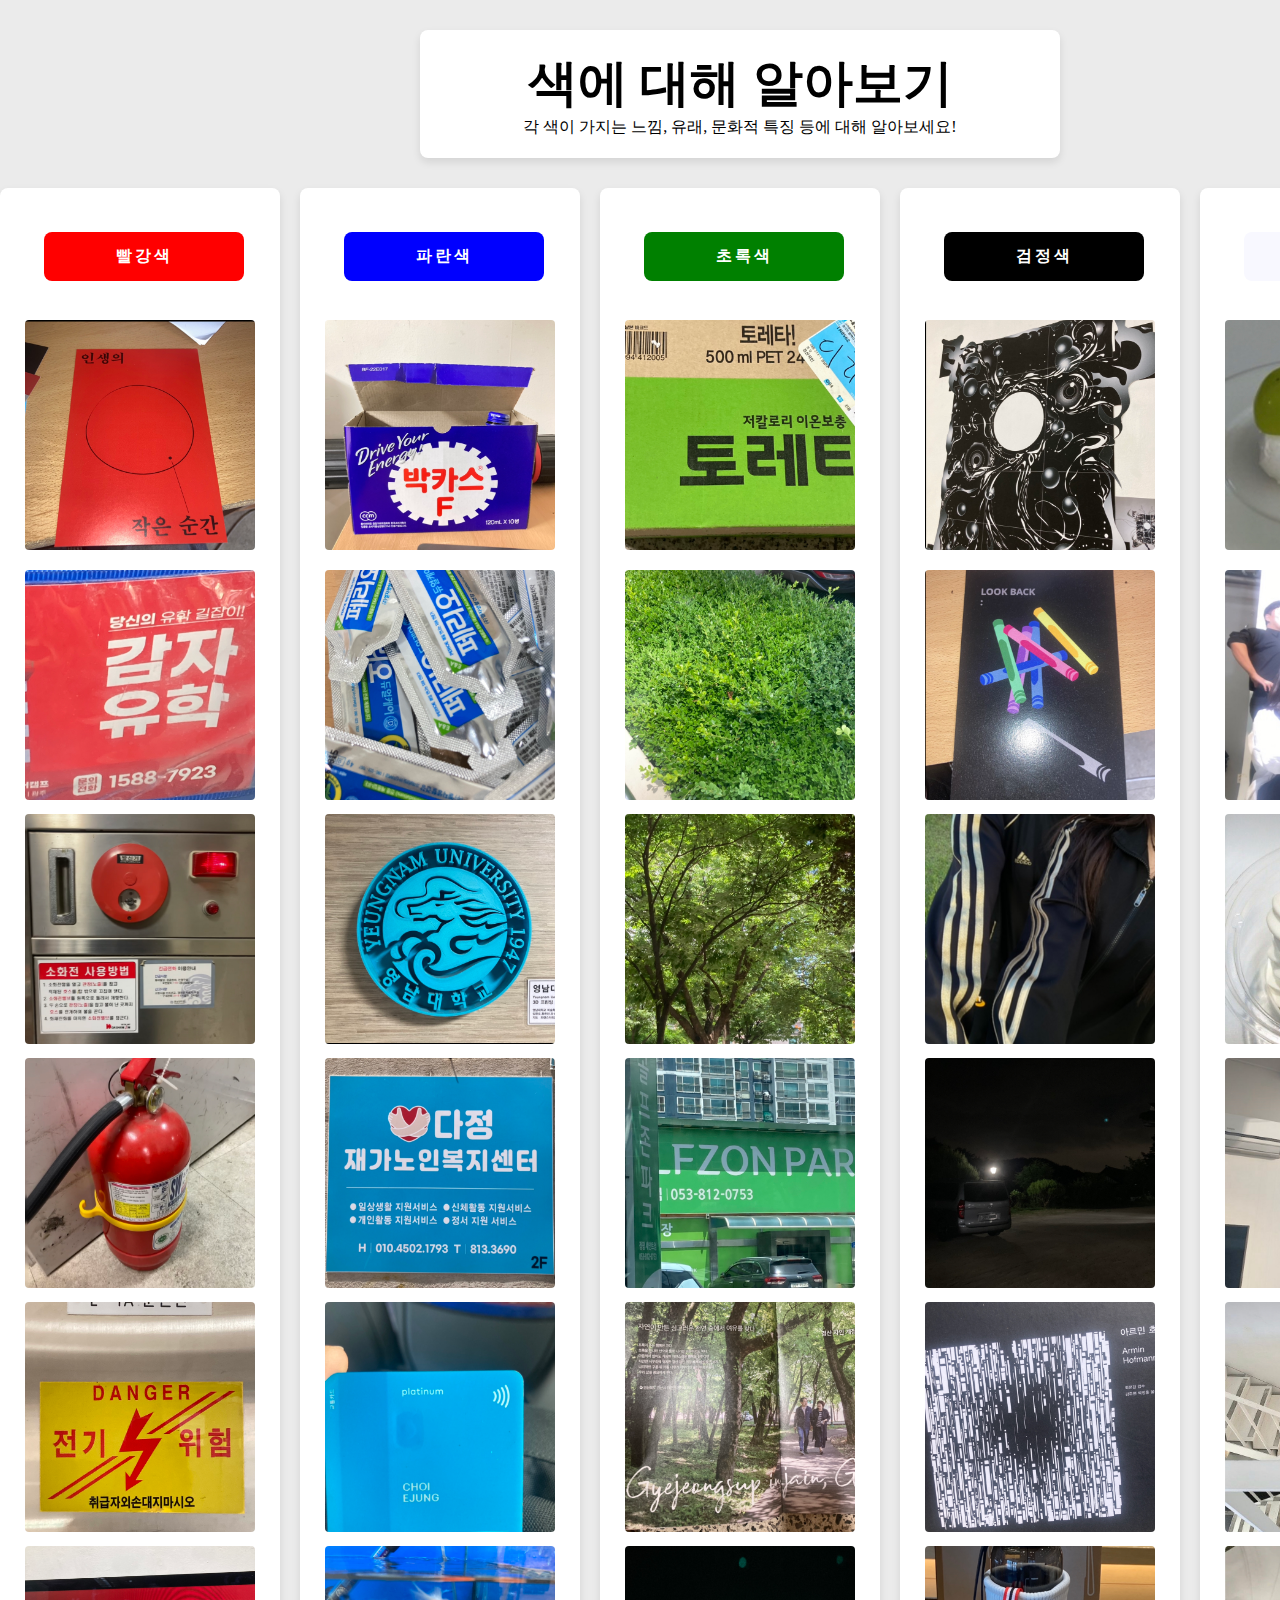
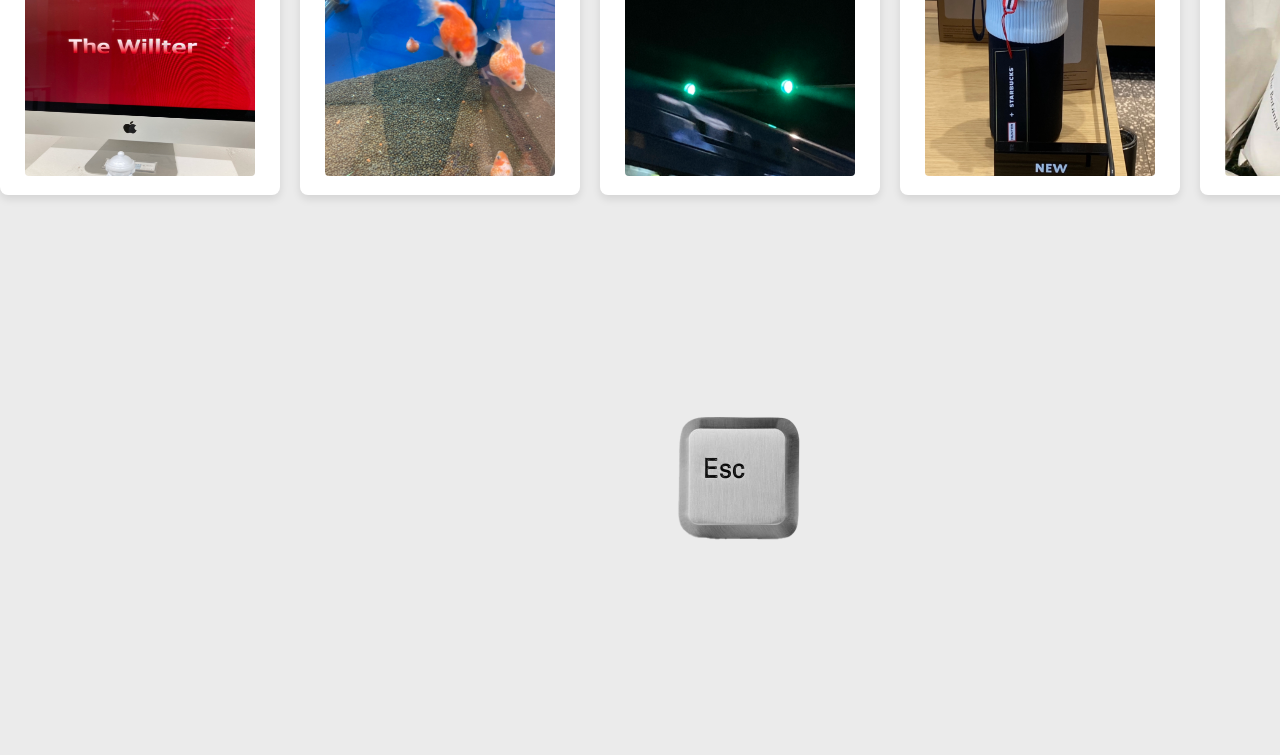
==== color.html @ 7bb92bbe "Add files via upload" ====
<!DOCTYPE html>
<html lang="ko">
	<head>
		<title>색상 분석</title>
		<meta charset="UTF-8">
		<meta name="viewport" content="width=device-width,initial-scale=1.0">
		<meta name="keyword" content=" 색상, 색상의 특징, 분석, 웹사이트">
		<meta name="description" content="색상을 분석한 글">
		<link rel="stylesheet" href="style.css">
	</head>
	<body class="colorbody">
		<header class="colorheader">
			<h1 class="colorh1">색에 대해 알아보기</h1>
			<p>각 색이 가지는 느낌, 유래, 문화적 특징 등에 대해 알아보세요!</p>
		</header>
		 <div class="colorsection">
        <div class="colorimage">
        	<a href="color2.html#1"><p class="red">빨강색</p></a>
            <img src="img3/red1.jpg" alt="Image 1">
            <img src="img3/red2.jpg" alt="Image 1">
            <img src="img3/red3.jpg" alt="Image 1">
            <img src="img3/red4.jpg" alt="Image 1">
            <img src="img3/red5.jpg" alt="Image 1">
            <img src="img3/red6.jpg" alt="Image 1">  
        </div>
        <div class="colorimage">
        	<a href="color2.html#2"><p class="blue">파란색</p></a>
        	<img src="img3/blue1.jpg" alt="Image 1">
            <img src="img3/blue2.jpg" alt="Image 1">
            <img src="img3/blue3.jpg" alt="Image 1">
            <img src="img3/blue4.jpg" alt="Image 1">
            <img src="img3/blue5.jpg" alt="Image 1"> 
            <img src="img3/b8.jpg" alt="Image 1">  
        </div>
        <div class="colorimage">
        	<a href="color2.html#3"><p class="green">초록색</p></a>
        	<img src="img3/green1.jpg" alt="Image 1">
            <img src="img3/green2.jpg" alt="Image 1">
            <img src="img3/green3.jpg" alt="Image 1">
            <img src="img3/green4.jpg" alt="Image 1">
            <img src="img3/green5.jpg" alt="Image 1">   
            <img src="img3/green6.jpg" alt="Image 1">
        </div>
        <div class="colorimage">
        	<a href="color2.html#4"><p class="black">검정색</p></a>
            <img src="img3/b1.jpg" alt="Image 1">
            <img src="img3/b2.jpg" alt="Image 1">
            <img src="img3/b3.jpg" alt="Image 1">
            <img src="img3/b4.jpg" alt="Image 1">
            <img src="img3/b5.jpg" alt="Image 1">
            <img src="img3/b6.jpg" alt="Image 1">
        </div>
        <div class="colorimage">
        	<a href="color2.html#5"><p class="white">하얀색</p></a>
        	<img src="img3/w1.jpg" alt="Image 1">
        	<img src="img3/w2.jpg" alt="Image 1">
        	<img src="img3/w3.jpg" alt="Image 1">
        	<img src="img3/w4.jpg" alt="Image 1">
        	<img src="img3/w5.jpg" alt="Image 1">
        	<img src="img3/w7.jpg" alt="Image 1">
        </div>
    </div>
    <div class="hometext">
			<img src="homeimg/esc.png" alt="은색 빛의 esc가 적힌 키보드 1개의 사진이다." class="hi1" width="200px">
		  	<div class="middle"><a href="index.html">뒤로</a></div>
	</div>
</body>
</html>
---- style.css ----
*{
	margin: 0;
	padding: 0;
	box-sizing: border-box;
}
body {
    height:100%;
    margin:0;
    background-color:white;
    display:flex;
    justify-content:center;
    align-items: center;
    text-align: center;
    flex-wrap: wrap;
}
.textbg{
    background-image: url("homeimg/file.png");
    background-repeat: no-repeat;
    background-attachment:fixed;
    background-position:center;
}
.image{
    background-image: url("img2/cameraop.png");
    background-repeat: no-repeat;
    background-attachment:fixed;
    background-position:center;
}
.mypagepp1{
    color:black;
    letter-spacing:17.0px;
    font-size: 20.0px;
    display:flex;
    justify-content:space-around;
    flex-direction:column;
    writing-mode: vertical-lr;
    position: fixed;
    left:0;
}
.mypagepp2{
    color:black;
    letter-spacing:17.0px;
    font-size: 20.0px;
    display:flex;
    justify-content:space-around;
    flex-direction:column;
    writing-mode: vertical-lr;
    position: fixed;
    right:0;
}
.mypagepp3{
    color:white;
    background-color: black;
    letter-spacing:46.0px;
    font-size:15.0px;
    display:flex;
    justify-content:space-around;
    flex-direction:column;
    writing-mode: vertical-lr;
    position: fixed;
    margin:25px;
    margin-top: 0px;
    height:100vh;
    left:0;
}
.mypagepp4{
    color:white;
    background-color: black;
    letter-spacing:46.0px;
    font-size:15.0px;
    display:flex;
    justify-content:space-around;
    flex-direction:column;
    writing-mode: vertical-lr;
    position: fixed;
    margin:25px;
    margin-top:0px;
    height: 100vh;
    right:0;
}
.img2{
    height: 400px;
    margin:0px;
    margin-top:40px;
  border-radius: 15px;
  box-shadow: 0px 4px 8px rgba(0, 0, 0, 0.8);
}
.img3{
    margin-top:40px;
}
.imagepp{
    word-break: keep-all;
    color: black;
    padding:40px;
    letter-spacing:3.3px;
    line-height:2.0;
    font-size:19.0px;
    text-align: center;
    width:900px;
    display:flex;
    flex-direction: column;
    justify-content:left;
    text-align: left;
    margin:5px;
    white-space: pre-line;
}
.imagepp1{
    word-break: keep-all;
    color: black;
    padding:40px;
    letter-spacing:3.3px;
    line-height:2.0;
    font-size:19.0px;
    text-align: center;
    width:900px;
    display:flex;
    flex-direction: column;
    justify-content:left;
    text-align: left;
    white-space: pre-line;
}
.imagepic{
    width:1000px;
    padding:40px;
    margin:250px;
    border-bottom: 2px dotted black;
}
.image2{
    display: flex;
    flex-wrap: wrap;
    justify-content: flex-start;
    align-items:flex-start;
    width: 100vw;
    background-color:rgba(0, 0, 0, 0.1);

}
.hi{
    margin:20px;
    margin-top:0px;
}

.hi{
  opacity:1;
  display:block;
  width:500px;
  height:auto;
  margin:230px;
  transition: .5s ease;
  backface-visibility: hidden;
}
.hi1{
  opacity:1;
  display:block;
  width:300px;
  height:auto;
  margin:30px;
  transition: .5s ease;
  backface-visibility: hidden;
}
.middle{
  transition: .5s ease;
  opacity:0;
  position: absolute;
  width:90px;
  padding: 20px;
  top:50%;
  left:50%;
  font-size: 20px;
  transform: translate(-50%, -50%);
  -ms-transform: translate(-50%, -50%)
}
.hometext{
  position: relative;
  margin:100px;
}
.hometext:hover .hi {
  opacity: 0.3;
}
.hometext:hover .middle{
  opacity:1;
}
.hometext:hover .hi1 {
  opacity: 0.3;
}

.imagetext{
    position: relative;
    margin-top:0px;
}
.imagetext:hover .imgicon {
  opacity: 0.3;
}
.imagetext:hover .imga{
  opacity:1;
}
.imgicon{
    opacity:1;
    width:250px;
    height:auto;
    margin:0px;
    transition: .5s ease;
    backface-visibility: hidden;
}
.imgarticle{
    display:flex;
    flex-direction:row;
    flex-wrap: wrap;
    align-items: center;
}
.imga{
    margin:50px;
    margin-top:0px;
    transition: .5s ease;
    opacity: 0;
    position: absolute;
    width:250px;
    padding: 20px;
    top:50%;
    left:30%;
    transform: translate(-50%, -50%);
    -ms-transform: translate(-50%, -50%)
}
.homep{
    margin: 20px;
    background-color: ghostwhite;
    width: 100vw;
    padding:5px;
    letter-spacing:20px;
}
.footer{
    display: flex;
    justify-content: center;
    align-items: center;
    flex-direction:column;
    margin:20px;
    width:600px;
    padding:5px;
    letter-spacing:5px;
}
.box{
    background-color:white;
    color: black ;
    margin:150px;
    width: 870px;
    height: 860px;
    border: 1px solid black;
    opacity: 0.8;

}
.box img{
    position: absolute;
    left: 50%;
    transform: translate(-50%,-50%);
    max-width: 100%;
    height: auto;
}
header {
    display:flex;
    justify-content:center;
    align-items: center;
    text-align: center;
    flex-direction:column;
    margin:30px;
    padding:30px;
    flex-wrap: wrap;

}
.image2article{
    width:1000px;
    display:flex;
    justify-content:center;
    align-items: center;
    text-align: center;
    flex-direction:column;
    margin-left:350px;
 }

h1{
	font-size:50px;
    margin: 30px;
}
.imgh1{
    font-size:40px;
    margin:60px;
    letter-spacing:10.0px;
}
.text {
    background-color:white;
    color:black;
    padding: 5px;
    word-break: keep-all;
    letter-spacing:3.3px;
    line-height: 1.8;
    font-size:17.0px;
}
.text1{
    padding: 5px;
    word-break: keep-all;
    letter-spacing:2.5px;
    line-height: 1.8;
    font-size:17.0px;
}
.part1{
    display: flex;
    justify-content: space-around;
    flex-wrap: wrap;
    margin: 70px;
    margin-top:250px;
    margin-bottom:0px;
    border-bottom: 2px solid #ddd;
    list-style: none;
}
li{
    padding:18px;
}

.name {
    display:flex;
    justify-content:space-around;
    flex-direction:column;
    writing-mode: vertical-lr;
    margin:60px;
    margin-top: 0px;
}
a{
    color:black;
    text-decoration:none !important;
    letter-spacing:3px;
    line-height: 1.8;
    word-break: keep-all;
}
a:hover{
    color:black;
    text-decoration:none !important;
}

.pic{
    padding:20px;
    display: flex;
    flex-direction: column;
    align-items:center;
    position: relative;
    transition: transform 0.3s ease;
    height:353px;

}

.pic::after {
    content: "";
    border-left: 1px dotted; black;
    height:300px;
    position: absolute;
    left:100%;
    top: 0;
    transform: translateX(10%);
    pointer-events: none;

}
.pic:last-child::after {
    content: none;
}

.pic:hover {
    transform: translateX(12px);
    font-size:30px;
    background-color: white;
}

.body2{
    background-color:white;
}
.index2 {
    position: fixed;
    top: 0;
    width: 100vw;
    display: flex;
    color: white;
}

.index2 a {
    flex: 1;
    color:black;
    text-align: center;
    padding: 14px 20px;
    text-decoration: none;
    font-size: 17px;
}

.index2 a:hover {
    background-color:black;
    color:white;

    font-size:17px;
}
.index3 {
    position:fixed;
    top: 0;
    left: 0;
    display: flex;
    flex-direction:column; 
    justify-content: flex-start;
    align-items: flex-start;
    background-color: rgb(255,255, 255, 0.5);
    top: 0;
    width:200px;
    height: 100vh;
}
.index3 a {
    flex: 1;
    color:black;
    text-align: center;
    padding: 14px 20px;
    text-decoration: none;
    font-size: 17px;
}

.index3 a:hover {
    background-color:black;
    color:white;
}

.gallery {
    display: flex;
    margin: 30px;
    white-space: nowrap;
    width:100vw; 
}
.item {
    flex: 0 0 auto;
    margin:50px;
}

.item img {
    height: 400px;
    width:310px;
    display: block;
    margin:10px;
}

.pp {
    color: black;
    word-break: keep-all;
    color: black;
    letter-spacing:3.3px;
    line-height: 1.8;
    font-size:18.0px;
    text-align: center;
    width:320px;
    display:flex;
    flex-direction: column;
    justify-content:left;
    text-align: left;
    height:600px;
    margin: 10px;
    padding:0px;
    white-space: pre-line;
}
.pp1{
    width:630px;
    word-break: keep-all;
    color: black;
    letter-spacing:3.3px;
    line-height: 1.8;
    font-size:18.0px;
    text-align: center;
    display:flex;
    flex-direction: column;
    justify-content:left;
    text-align: left;
    height:600px;
    margin: 20px;
    padding:6px;
    white-space: pre-line;
    color: black;
}
.pp2{
    width:400px;
    word-break: keep-all;
    color:black;
    letter-spacing:3.3px;
    line-height: 1.8;
    font-size:18.0px;
    text-align:center;
    display:flex;
    flex-direction: column;
    justify-content:left;
    text-align: left;
    height:300px;
    padding:20px;
    white-space: pre-line;
    color:black;
}
.text4{
    background-color:ghostwhite;
    color:black;
    padding: 5px;
    margin-top: 60px;
    word-break: keep-all;
    letter-spacing:3.3px;
    line-height: 1.8;
    font-size:17.0px;
}
h2{
    font-size:25px;
    letter-spacing:2.6px;
    line-height:1.8;
    margin:15px;
    color:black;
}
h3{
    font-size:25px;
    width: 100px;
    letter-spacing:2.6px;
    line-height: 1.8;
    margin:0px;
    color: black; 
}

.colorbody {
    margin: 0;
    padding: 0;
    display: flex;
    flex-direction: column;
    align-items: center;
    background-color:rgba(216, 216, 216, 0.5);
}
.colorheader {
    width:50vw;
    text-align:center;
    color:black;
    background-color: white;
    padding: 20px;
    border-radius:8px;
    box-shadow: 0 4px 8px rgba(0, 0, 0, 0.1);
}
.colorh1{
    margin:0;
    word-break: keep-all;
}

.colorsection {
    display: grid;
    grid-template-columns: repeat(5, 1fr);
    gap:20px;
    padding:0px;
}

.colorimage {
    width:280px;
    margin:0px;
    background:white;
    border-radius:8px;
    box-shadow: 0 4px 8px rgba(0, 0, 0, 0.1);
    text-align: center;
    padding:10px;
}
.colorimage img {
    width: 230px;
    height:230px;
    margin: 5px 0;
    margin: 5px 0;
    border-radius: 4px;
}
.colorimage p {
    margin:34px;
    width: 200px;
    padding: 10px;
    font-weight: bold;
    border-radius:8px;
    transition: transform 0.3s ease;
}

.colorimage p:hover {
        transform: scale(1.27);
}
.red { 
    background-color: red; 
    color: white;
}
.blue { 
    background-color: blue;
    color:white; }
.green { 
    background-color: green;
    color:white; }
.black { 
    background-color: black;
    color:white; }
.white { 
    background-color:ghostwhite; 
    color:black; 
}

.color2body{
    margin: 0;
    padding: 0;
    display: flex;
    justify-content: center;
    align-items: center;
    min-height:100vh;
}

.colorcontainer {
    display: grid;
    grid-template-columns: repeat(4, 1fr);
    grid-template-rows: repeat(4, 1fr);
    gap:15px;
    margin:200px;
    width:850px;
    height:750px;

}

.color2headerred {
    grid-column: 1 / 5;
    background-color:red;
    color: white;
    display:flex;
    justify-content: center;
    align-items: center;
    font-size: 2em;
    padding:20px;
    border-radius: 8px;
}
.color2headerblue {
    grid-column: 1 / 5;
    background-color:blue;
    color: white;
    display: flex;
    justify-content: center;
    align-items: center;
    font-size: 2em;
    padding:20px;
    border-radius: 8px;
}
.color2headergreen {
    grid-column: 1 / 5;
    background-color:green;
    color: white;
    display: flex;
    justify-content: center;
    align-items: center;
    font-size: 2em;
    padding:20px;
    border-radius: 8px;
}
.color2headerblack {
    grid-column: 1 / 5;
    background-color:black;
    color: white;
    display: flex;
    justify-content: center;
    align-items: center;
    font-size: 2em;
    padding: 20px;
    border-radius: 8px;
}
.color2headerwhite{
    grid-column: 1 / 5;
    background-color:ghostwhite;
    color:black;
    display: flex;
    justify-content: center;
    align-items: center;
    font-size: 2em;
    padding: 20px;
    border-radius: 8px;
}

.c {
    grid-column: 1 / 3;
    grid-row: 4 / 5;
    background-color:white;
    border-radius: 8px;
}

.c2 {
    grid-column: 3 / 5;
    grid-row: 2 / 3;
    background-color:white;
    border-radius: 8px;
}

.c3 {
    grid-column: 3 / 4;
    grid-row: 3 / 5;
    background-color: white;
     border-radius: 8px;
}

.c4 {
    grid-column: 4 / 5;
    grid-row: 3 / 5;
    background-color:white;
    color:black;
    border-radius: 8px;
}

.c5 {
    grid-column: 1 / 3;
    grid-row: 2 / 3;
    background-color:white;
    color: black;
    border-radius: 8px;
}

.section {
    display: flex;
    flex-direction: column;
    justify-content: center;
    align-items: flex-start;
    text-align: center;
    padding: 20px;
    border-radius: 8px;
    box-shadow: 0 4px 8px rgba(0, 0, 0, 0.1);
}
.color2p {
    font-weight: bold;
    margin:10px;
    font-size: 20.0px;
    word-break: keep-all;
    letter-spacing:2.8px;
    line-height: 1.8;
}

.color2pp {
    margin:10px;
    text-align: left;
    word-break: keep-all;
    letter-spacing:2.9px;
    line-height:1.5;
}
.color2ppp{
    margin:10px;
    padding:20px;
    list-style: none;
    text-align:left;
    word-break: keep-all;
    letter-spacing:2.9px;
    line-height:1.5;

}
.colorlink{
    background-color: black;
    color: white;
    padding:10px;
    border-radius:8px;
    letter-spacing:2.3px;
    transition: transform 0.5s ease;
    margin-bottom: 30px;
}
.colorlink2{
    background-color:lightgrey;
    color:white;
    padding:10px;
    border-radius:8px;
    letter-spacing:2.3px;
    transition: transform 0.5s ease;
    margin-bottom:30px;
    margin: 40px;
}
.navbarcolor {
    position: fixed;
    top: 0;
    width:100vw;
}

.navcolorlist {
    list-style-type: none;
    margin: 0;
    background-color:rgba(0, 0, 0, 0.2);
    padding:20px;
    display: flex;
    justify-content: space-around;
}

.navcolor {
    flex: 1;
    text-align: center;
}

.navcolor a {
    display: block;
    width:100px;
    height:100px;
    border-radius:50px;
    margin-left:100px;
    text-align: center;
    text-decoration: none;
}

.navcolor a:hover {
    background-color: #ddd;
}
@media screen and (max-width:750px) {
     .box{
        color: black;
        margin:40px;
        width:70vw;
        height:1070px;
        flex-wrap:wrap;
    }
    .box img{
        position: absolute;
        top: %;
        left:50%;
        transform: translate(-50%,-50%);
        max-width: 100%;
        height: auto;
    }
    .part1{
        margin:5px;
        margin-top:250px;
    }
    li{
        padding:0px;
    }
    .name {
        margin:0px;
        margin-top: 0px;
    }
    .pic{
        margin:1px;
        padding:0px;
        display: flex;
        flex-direction: column;
        align-items:center;
        position: relative;
        transition: transform 0.3s ease;
        height:353px;

    }
    .pic:hover {
    transform: translateX(15px);
    font-size:20px;
    }

    item {
    flex: 0 0 auto;
    margin:20px;
    mar
    }

.item img {
    height:250px;
    width:180px;
    display: block;
    margin:10px;
    }

    .pp {
    color: black;
    word-break: keep-all;
    color: black;
    letter-spacing:3.3px;
    line-height: 1.8;
    font-size:13.0px;
    text-align: center;
    width:180px;
    display:flex;
    flex-direction: column;
    justify-content:left;
    text-align: left;
    height:500px;
    margin: 10px;
    padding:0px;
    white-space: pre-line;
}
.pp1{
    width:250px;
    word-break: keep-all;
    color: black;
    letter-spacing:3.3px;
    line-height: 1.8;
    font-size:13.0px;
    text-align: center;
    display:flex;
    flex-direction: column;
    justify-content:left;
    text-align: left;
    height:500px;
    margin: 20px;
    padding:6px;
    white-space: pre-line;
    color: black;
}
.pp2{
    width:250px;
    word-break: keep-all;
    color:black;
    letter-spacing:3.3px;
    line-height: 1.8;
    font-size:13.0px;
    text-align:center;
    display:flex;
    flex-direction: column;
    justify-content:left;
    text-align: left;
    height:300px;
    padding:20px;
    white-space: pre-line;
    color:black;
    }
.imgarticle{
    display:flex;
    flex-direction:column;
    flex-wrap: wrap;
    align-items: center;
    }
.index3{
    width:0px;
    margin:0px;
    height:100vh;
}
.index3 a{
    font-size:13.0px;
}
.image2article{
    margin-left:100px;
    width:350px;
    }
.imagepp{
    width:220px;
    padding:5px;
    margin:0px;
    margin-top:40px;
    font-size:15.0px;
    word-break: keep-all;
    }
.imagepp1{
    width:220px;
    padding:5px;
    margin:0px;
    margin-top:40px;
    font-size:15.0px;
    word-break: keep-all;
    }

.imagepic{
    width:220px;
    padding:5px;
    }  
.image2{
     background-size:auto 100vh;
} 
.img2{
    width:220px;
    height: 300px;
}
.imgh1{
    width:200px;
    font-size:30px;
    margin:0px;
    word-break: keep-all;
}
.hi{
    margin:20px;
    margin-top:0px;
}
.hi{
  opacity:1;
  display:block;
  width:300px;
  height:auto;
  margin:230px;
  transition: .5s ease;
  backface-visibility: hidden;
    }
 .index2 {
    top: 0;
    width: 100vw;
    display: flex;
    color: white;
    }

    .colorcontainer {
        flex-wrap: wrap; 
        white-space: normal; 
        display: grid;
        grid-template-columns: repeat(4, 1fr);
        grid-template-rows: repeat(4, 1fr);
        gap:15px;
        margin-bottom:700px;
        margin-left: 5px;
        margin-right: 5px;
        width:500px;
        height:600px;


    }
    .colorimage {
        text-align: center;
        margin-bottom: 20px; 
    }

    .colorimage a {
        display: block;
        margin-bottom: 10px; 
    }

    .colorimage img {
        max-width: 100%; 
        height: auto; 
    }

    .colorimage p {
        margin: 0; 
    }
.color2headerred,
.color2headerblue,
.color2headergreen,
.color2headerblack,
.color2headerwhite {
        font-size: 1.5em;
        padding: 10px;
    }

    .section {
        padding: 10px;
    }

    .color2p {
        font-size: 16px;
    }

    .colorimage {
        width: 100%;
    }

    .colorimage img {
        width: 100%; 
        height: auto; 
    }

    .colorimage p {
        margin: 10px;
        font-size: 12px;
    }

    .colorlink,
    .colorlink2 {
        margin: 20px 0;
    }
    .navbarcolor {
        position: fixed; 
        top: 0;
        background-color: rgba(255, 255, 255, 0.7); /
        width: 100%;
        z-index: 999;
    }

    .navcolorlist {
        justify-content: space-around; 
    }

    .navcolor a {
        width: auto;
        height: 50px; 
        margin: 0; 
    }

    .navcolor a:hover {
        background-color: transparent;
    }

}
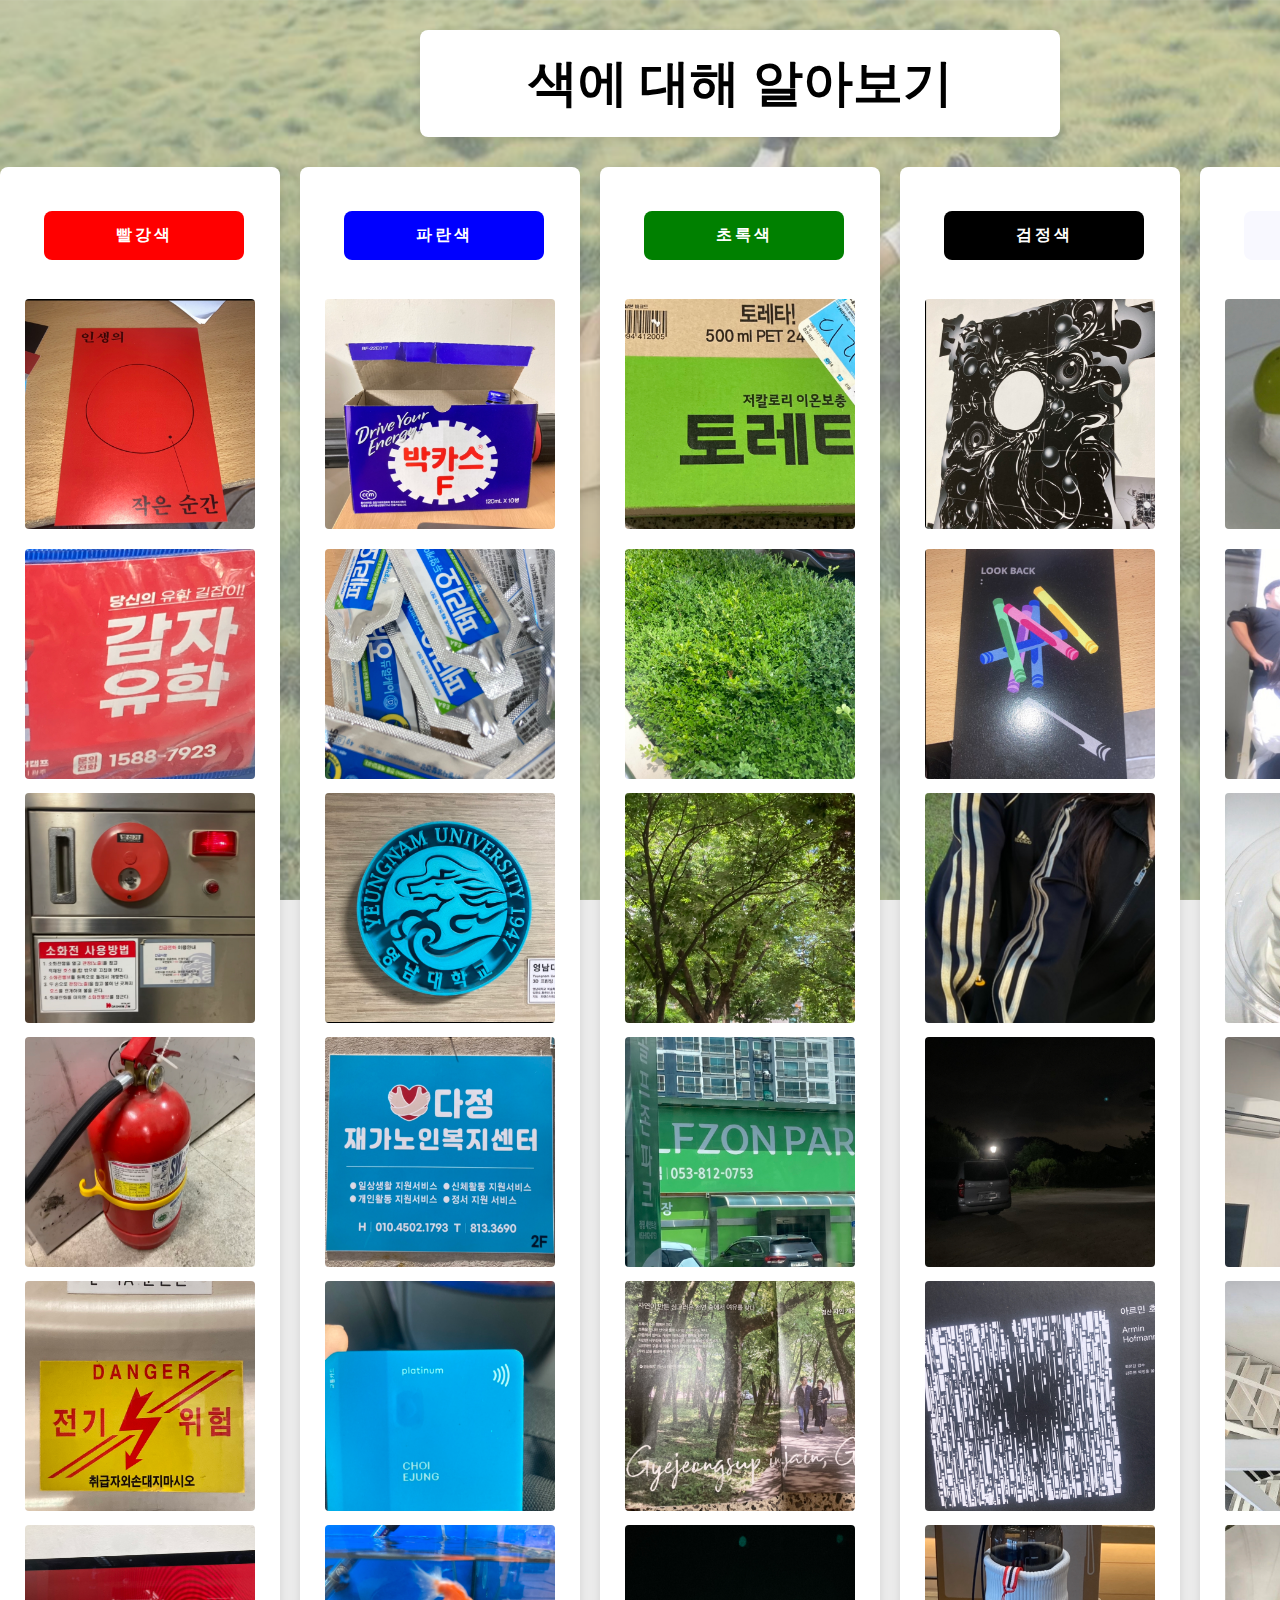
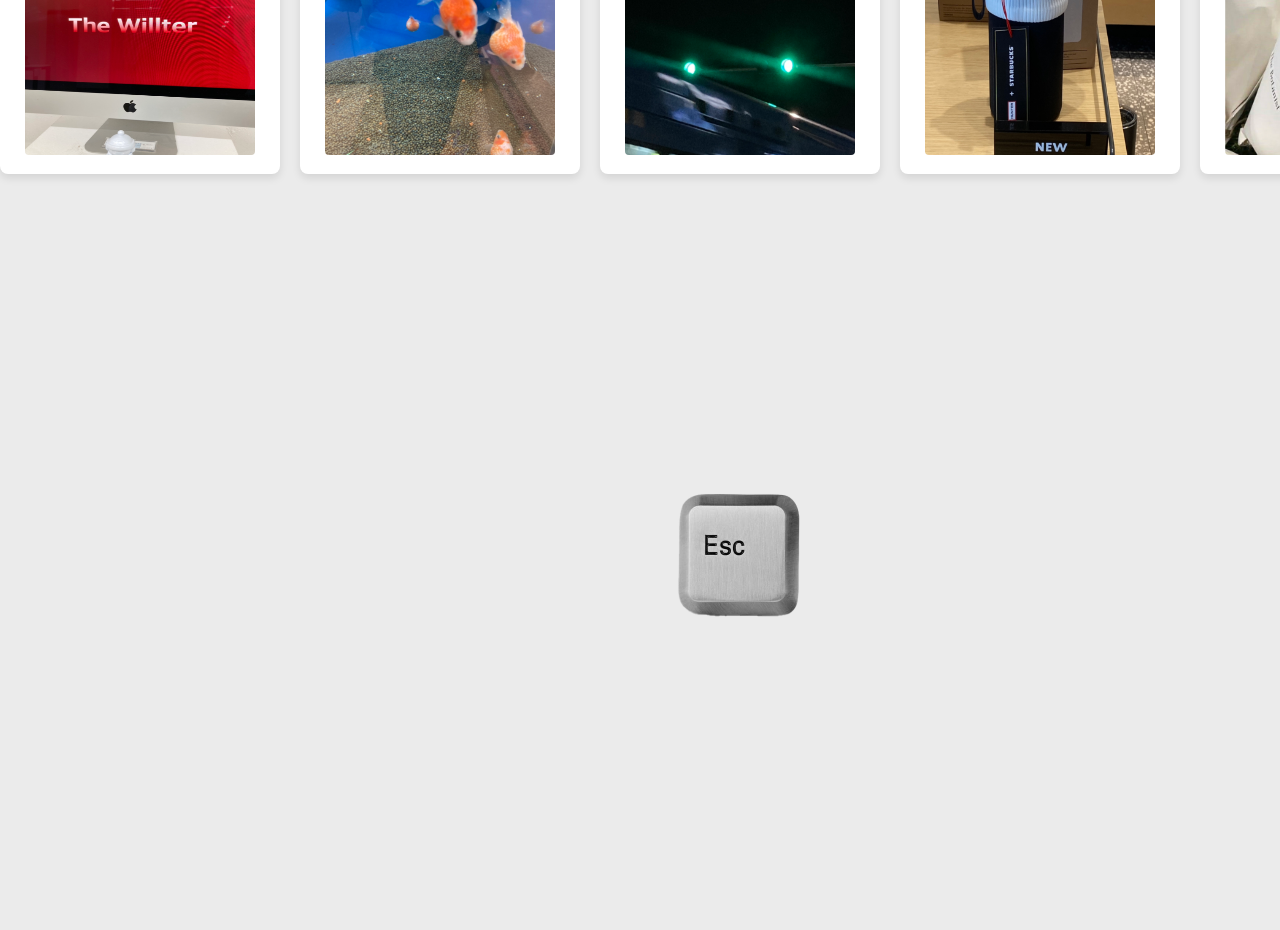
==== commit 5bfb1467: "Add files via upload" ====
--- a/color.html
+++ b/color.html
@@ -11,7 +11,6 @@
 	<body class="colorbody">
 		<header class="colorheader">
 			<h1 class="colorh1">색에 대해 알아보기</h1>
-			<p>각 색이 가지는 느낌, 유래, 문화적 특징 등에 대해 알아보세요!</p>
 		</header>
 		 <div class="colorsection">
         <div class="colorimage">
--- a/style.css
+++ b/style.css
@@ -3,6 +3,213 @@
 	padding: 0;
 	box-sizing: border-box;
 }
+.form2body{
+    margin: 0;
+    padding: 0;
+    height: 100%;
+    display: flex;
+    flex-direction: column;
+}
+
+.form2container {
+    display: flex;
+    flex-direction:column;
+    height:100vh;
+}
+
+.form2top-section {
+    flex: 1;
+    display: flex;
+    background-color:rgba(255, 255, 255, 0.2);
+    padding: 20px;
+    align-items: center;
+    white-space: nowrap;
+}
+.form2top-section h1{
+    border-bottom: 2px dotted black;
+    padding-bottom: 5px;
+    text-align: left;
+    word-break: keep-all;
+}
+
+.form2top-section img {
+    height:20vh;
+    margin-left:200px;
+    border-radius: 10px;
+    transition: transform 0.3s ease;
+}
+
+.form2top-section img:hover {
+    transform: scale(1.5);
+}
+.formtopic  {
+    overflow-wrap: break-word;
+    margin: 300px;
+    margin-top: 0px;
+    margin-right:0px;
+
+}
+.form2bottom-section {
+    padding:20px;
+    line-height: 1.6;
+    letter-spacing: 1.5px;
+    display: flex;
+    white-space: nowrap;
+    text-align: left;
+}
+.form2bottom-section .formtopic p {
+    margin: 10px 0;
+}
+.form2bottom-section .formtopic {
+    flex: 0 0 auto;
+    width:40vw; 
+    margin-right: 20px; 
+    background-color: rgba(255, 255, 255, 0.5);
+    padding: 10px;
+    border-radius:35px;
+    box-shadow: 0 0 10px rgba(0,0,0,0.1);
+    word-wrap: break-word; 
+    overflow-wrap: break-word; 
+    white-space: normal; 
+    flex-direction: column;
+    align-items: flex-start; 
+    justify-content: center; 
+}
+
+.form2bottom-section .formtopic h2 {
+    margin-top: 0;
+    color: black;
+    border-bottom: 2px dotted black;
+    padding-bottom: 5px;
+    text-align: left;
+    font-size: 26.0px;
+    word-break: keep-all;
+}
+
+.form2bottom-section p {
+    text-align: left;
+    margin-bottom:1em;
+    padding:15px;
+    line-height:2.0;
+    letter-spacing: 2.5px;
+    word-break: keep-all;
+    font-size:21.0px;
+
+}
+.form2bottom-section .formtopic > div {
+    max-height: 200px; 
+
+}
+
+.formscroll-indicator {
+    position: fixed;
+    bottom: 10px;
+    left: 50%;
+    transform: translateX(-50%);
+    background-color: rgba(0, 0, 0, 0.7);
+    color: white;
+    padding: 5px 10px;
+    border-radius: 5px;
+    font-size: 14px;
+}
+.form2ul{
+    list-style: none;
+    padding:15px;
+    font-size:21.0px;
+
+}
+.formtopicimg {
+    width: 20vw;
+    margin: 50px auto; 
+    height: auto;
+    display: block;
+}
+
+.formbody{
+    margin: 0;
+    padding: 0;
+    display:flex;
+    justify-content: center;
+    align-items: center;
+    overflow-y: scroll;
+    height:80vh;
+    background-image: url("img4/bg55.png");
+    background-repeat: no-repeat;
+    background-attachment:fixed;
+    background-position:center;
+    background-size: cover;
+}
+.form2body{
+    background-image: url("img4/bg55.png");
+    background-repeat: no-repeat;
+    background-attachment:fixed;
+    background-position:center;
+    background-size: cover;
+}
+.formp {
+  clear: both; 
+  width: 100%;
+  text-align: center; 
+}
+
+.formpp {
+    display: inline-block; 
+    margin-right: 10px; 
+    background-color:rgba(255,255, 255,0.6);
+    padding: 1vw;
+    margin-top: 6vw;
+    margin: 3vw;
+    border-radius:2vw;
+    font-size:1.3vw;
+    color: black;
+    transition: color 0.3s ease; 
+}
+
+.formpp:hover {
+  color:darkgreen; 
+  background-color: white;
+  box-shadow: 0px 1px 30px 20px white;
+}
+
+
+    .formimgs{
+    display: grid;
+    grid-template-columns: repeat(5, 1fr);
+    gap: 10px;
+    background-color:rgba(255,255, 255,0.6);
+    height:40vh;
+    border-radius:3vw;
+    padding: 3vw;
+    margin-top: 6vw;
+    margin: 3vw;
+
+}
+.formimgs div {
+    display: flex;
+    justify-content: center;
+    align-items: center;
+}
+
+    .formimgs img {
+    gap: 20px;
+    width:14vw;
+    height:14vh;
+    object-fit:cover;
+    border-radius:4vw;
+}
+.formh1{
+    color:black;
+    text-shadow:
+      0 0 5px #fff,
+      0 0 10px #fff,
+      0 0 20px #fff,
+      0 0 40px #fff,
+      0 0 80px #fff,
+      0 0 90px #fff,
+      0 0 100px #fff,
+      0 0 200px #fff;
+
+}
 body {
     height:100%;
     margin:0;
@@ -13,39 +220,139 @@
     text-align: center;
     flex-wrap: wrap;
 }
-.textbg{
-    background-image: url("homeimg/file.png");
+.homepage{
+    background-image: url("homeimg/bg2.png");
     background-repeat: no-repeat;
     background-attachment:fixed;
     background-position:center;
-}
-.image{
-    background-image: url("img2/cameraop.png");
+    background-size: cover;
+}
+.body2{
+    background-image: url("img/bg1.png");
     background-repeat: no-repeat;
     background-attachment:fixed;
     background-position:center;
+    background-size: cover;
+}
+.textbg{
+    background-image: url("img/bg11.png");
+    background-repeat: no-repeat;
+    background-attachment:fixed;
+    background-position:center;
+    background-size: cover;
+}
+.image2{
+    background-image: url("img2/bg3.png");
+    background-repeat: no-repeat;
+    background-attachment:fixed;
+    background-position:center;
+    background-size: cover;
+}
+.colorbody{
+    background-image: url("img3/bg4.png");
+    background-repeat: no-repeat;
+    background-attachment:fixed;
+    background-position:center;
+    background-size: cover;
+}
+.color2body{
+    background-image: url("img3/bg4.png");
+    background-repeat: no-repeat;
+    background-attachment:fixed;
+    background-position:center;
+    background-size: cover;
+}
+.homepageh{
+    padding:28px;
+    margin:10px;
+    margin-left:0px;
+    font-size:25.0px;
+    word-break: keep-all;
+    border: 2px solid white;
+    border-radius:50px;
+    position: fixed;
+    top:0;
+    color: white;
+}
+.homepagefp{
+    width: 1.2vw;
+    padding-top: 1.2vw;
+    height:12vw;
+    margin:0.3vw;
+    margin-left:0px;
+    font-size:1.0vw;
+    border: 1px dotted black;
+    border-radius:60px;
+    background-color: rgba(255,255, 255,0.5);
+}
+.homepagefp2{
+    width: 1.2vw;
+    padding-top: 1.2vw;
+    height:12.6vw;
+    margin:0.3vw;
+    margin-left:0px;
+    font-size:1.0vw;
+    border: 1px dotted black;
+    border-radius:60px;
+    justify-content:space-around;
+    flex-direction:column;
+    writing-mode: vertical-lr;
+    background-color: rgba(255,255, 255,0.5);
+}
+.homesection{
+    position:fixed;
+    top:6vw;
+    display: flex;
+    flex-direction:column;
+}
+.homesection2{
+    position:fixed;
+    top:3vw;
+    left:80vw;
+    display: flex;
+    flex-direction:column;
+}
+.textbg{
+    background-image: url("img/bg1.png");
+    background-repeat:no-repeat;
+    background-attachment:fixed;
+    background-position:center;
+    background-size: cover;
+    
+}
+.image{
+    background-image: url("img2/bg.png");
+    background-repeat: no-repeat;
+    background-attachment:fixed;
+    background-position:center;
+    background-size: cover;
 }
 .mypagepp1{
     color:black;
     letter-spacing:17.0px;
     font-size: 20.0px;
+    height: 100vh;
     display:flex;
     justify-content:space-around;
     flex-direction:column;
     writing-mode: vertical-lr;
     position: fixed;
     left:0;
+    margin: 0px;
+    background-color: white;
 }
 .mypagepp2{
     color:black;
     letter-spacing:17.0px;
     font-size: 20.0px;
     display:flex;
+    height: 100vh;
     justify-content:space-around;
     flex-direction:column;
     writing-mode: vertical-lr;
     position: fixed;
     right:0;
+    background-color: white;
 }
 .mypagepp3{
     color:white;
@@ -61,6 +368,7 @@
     margin-top: 0px;
     height:100vh;
     left:0;
+
 }
 .mypagepp4{
     color:white;
@@ -81,6 +389,7 @@
     height: 400px;
     margin:0px;
     margin-top:40px;
+    margin-bottom: 20px;
   border-radius: 15px;
   box-shadow: 0px 4px 8px rgba(0, 0, 0, 0.8);
 }
@@ -88,6 +397,25 @@
     margin-top:40px;
 }
 .imagepp{
+    word-break: keep-all;
+    color: black;
+    background-color: rgba(255, 255,255,0.6);
+    border-radius: 15px;
+    box-shadow: 0px 4px 20px rgba(255, 255, 255, 0.5);
+    padding:40px;
+    letter-spacing:3.3px;
+    line-height:2.0;
+    font-size:19.0px;
+    text-align: center;
+    width:900px;
+    display:flex;
+    flex-direction: column;
+    justify-content:left;
+    text-align: left;
+    margin:5px;
+    white-space: pre-line;
+}
+.imagepp1{
     word-break: keep-all;
     color: black;
     padding:40px;
@@ -100,28 +428,15 @@
     flex-direction: column;
     justify-content:left;
     text-align: left;
-    margin:5px;
     white-space: pre-line;
-}
-.imagepp1{
-    word-break: keep-all;
-    color: black;
-    padding:40px;
-    letter-spacing:3.3px;
-    line-height:2.0;
-    font-size:19.0px;
-    text-align: center;
-    width:900px;
-    display:flex;
-    flex-direction: column;
-    justify-content:left;
-    text-align: left;
-    white-space: pre-line;
+    background-color: rgba(255, 255,255,0.6);
+    border-radius: 15px;
+    box-shadow: 0px 4px 20px rgba(255, 255, 255, 0.5);
 }
 .imagepic{
     width:1000px;
     padding:40px;
-    margin:250px;
+    margin:10vw;
     border-bottom: 2px dotted black;
 }
 .image2{
@@ -133,28 +448,31 @@
     background-color:rgba(0, 0, 0, 0.1);
 
 }
+.hometext{
+    display: flex;
+    justify-content:center;
+    flex-direction:column;
+    align-items:center;
+
+
+}
 .hi{
-    margin:20px;
-    margin-top:0px;
-}
-
-.hi{
-  opacity:1;
-  display:block;
-  width:500px;
+  width:37vw;
   height:auto;
-  margin:230px;
-  transition: .5s ease;
-  backface-visibility: hidden;
-}
+  margin:200px;
+  margin-left:135px;
+  transition: 0.5s ease;
+  backface-visibility:hidden;
+}
+
 .hi1{
   opacity:1;
   display:block;
   width:300px;
   height:auto;
-  margin:30px;
+  margin:10vw;
   transition: .5s ease;
-  backface-visibility: hidden;
+  backface-visibility:hidden;
 }
 .middle{
   transition: .5s ease;
@@ -164,7 +482,7 @@
   padding: 20px;
   top:50%;
   left:50%;
-  font-size: 20px;
+  font-size:25px;
   transform: translate(-50%, -50%);
   -ms-transform: translate(-50%, -50%)
 }
@@ -232,9 +550,11 @@
     align-items: center;
     flex-direction:column;
     margin:20px;
-    width:600px;
+    width:800px;
     padding:5px;
     letter-spacing:5px;
+    color: white;
+
 }
 .box{
     background-color:white;
@@ -271,17 +591,18 @@
     align-items: center;
     text-align: center;
     flex-direction:column;
-    margin-left:350px;
+    margin-left:26vw;
  }
 
 h1{
 	font-size:50px;
-    margin: 30px;
+    margin:30px;
 }
 .imgh1{
     font-size:40px;
     margin:60px;
     letter-spacing:10.0px;
+    color: white;
 }
 .text {
     background-color:white;
@@ -767,8 +1088,8 @@
 .navcolorlist {
     list-style-type: none;
     margin: 0;
-    background-color:rgba(0, 0, 0, 0.2);
-    padding:20px;
+    background-color:rgba(255, 255, 255, 0.3);
+    padding:1vw;
     display: flex;
     justify-content: space-around;
 }
@@ -780,8 +1101,8 @@
 
 .navcolor a {
     display: block;
-    width:100px;
-    height:100px;
+    width:5vw;
+    height:5vw;
     border-radius:50px;
     margin-left:100px;
     text-align: center;
@@ -791,7 +1112,21 @@
 .navcolor a:hover {
     background-color: #ddd;
 }
-@media screen and (max-width:750px) {
+@media (max-aspect-ratio:4/3){
+.textbg{
+    background-image: url("img/bg1.png");
+    background-repeat:no-repeat;
+    background-attachment:fixed;
+    background-position:center;
+    background-size: cover;
+  }
+.image{
+    background-image: url("img2/bg.png");
+    background-repeat: no-repeat;
+    background-attachment:fixed;
+    background-position:center;
+    background-size: cover;
+}
      .box{
         color: black;
         margin:40px;
@@ -1061,9 +1396,17 @@
     .navcolor a:hover {
         background-color: transparent;
     }
-
-}
-
-
-
-
+    .homesection{
+        top:1vw;
+        left:8vw;
+    }
+    .homesection2{
+        top:1vw;
+        left:90vw;
+    }
+
+}
+
+
+
+
